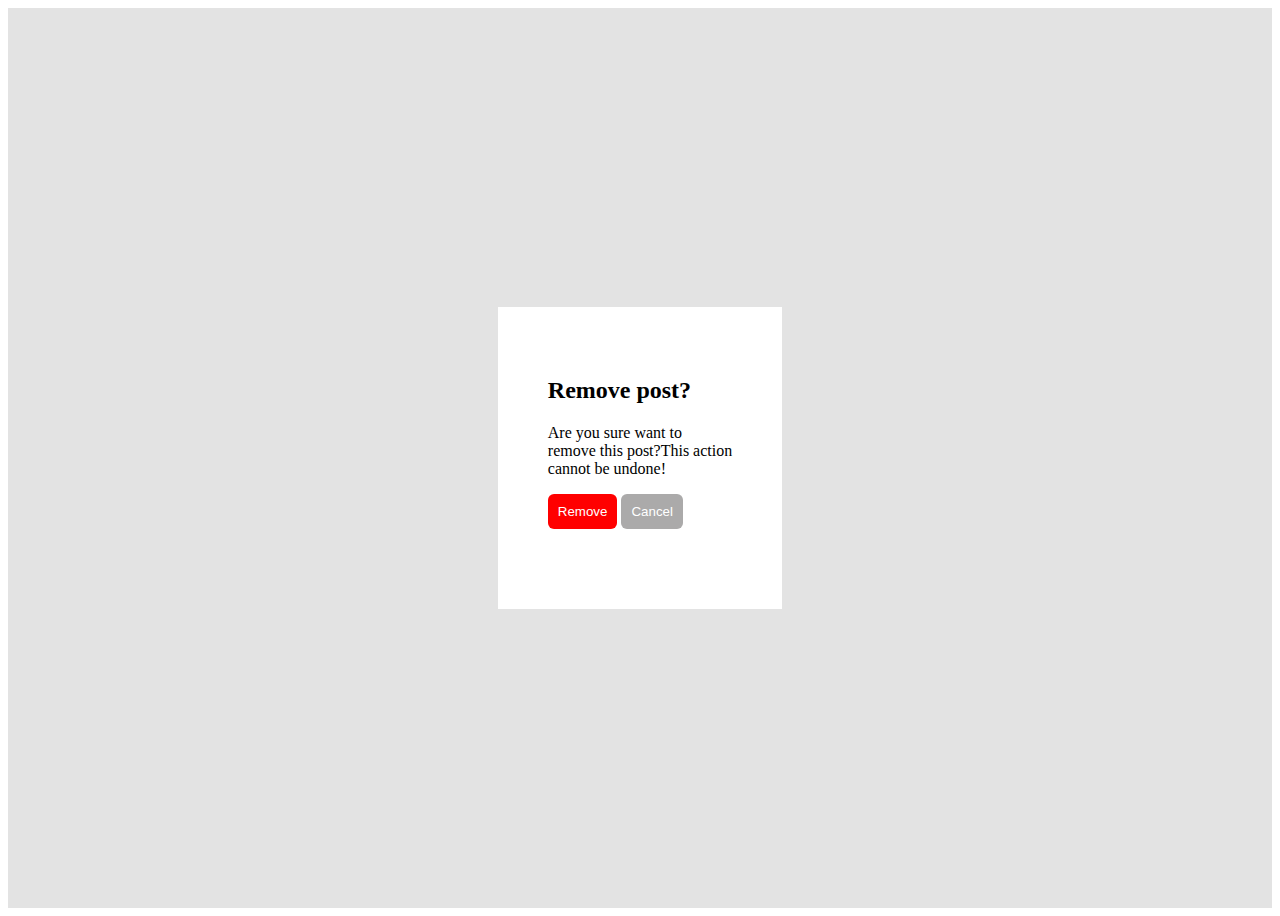
==== Remove post-1/index.html @ 983ef62a "added clear history-1 , registration-1" ====
<!DOCTYPE html>
<html lang="en">
    <head>
        <meta charset="UTF-8" />
        <meta http-equiv="X-UA-Compatible" content="IE=edge" />
        <meta name="viewport" content="width=device-width, initial-scale=1.0" />
        <title>Remove post</title>
        <link rel="stylesheet" href="./style.css" />
    </head>
    <body>
        <div class="main_container">
            <div class="sub-container">
                <h2>Remove post?</h2>
                <p>
                    Are you sure want to <br />remove this post?This action <br />
                    cannot be undone!
                </p>
                <button class="remove">Remove</button>
                <button class="cancel">Cancel</button>
            </div>
        </div>
    </body>
</html>
---- Remove post-1/style.css ----
:root{
    --background: rgb(227, 227, 227);
    --box-shadow : 5px 5px 10px 0 rgb(166, 166, 166);
    --font-family : Verdana, Geneva, Tahoma, sans-serif;
    --transition : all ease-in-out 250ms;
    --content-padding : 50px 30px 70px 40px;
    --main-br : 45px;
}

bodt{
    margin: 0;
    font-family: var(--font-family);
}
.main_container{
    height: 100vh;
    width: 100%;
    display: flex;
    justify-content: center;
    align-items: center;
    background-color: var(--background);
}
.sub-container{
    background-color: white;
    padding: 50px 50px 80px 50px;
}
.sub-container >  button{
    color: white;
    border: none;
    padding: 10px;
    border-radius: 6px;
}
.cancel{
    background-color: rgb(171, 170, 170);
}
.remove{
    background-color: red;
}
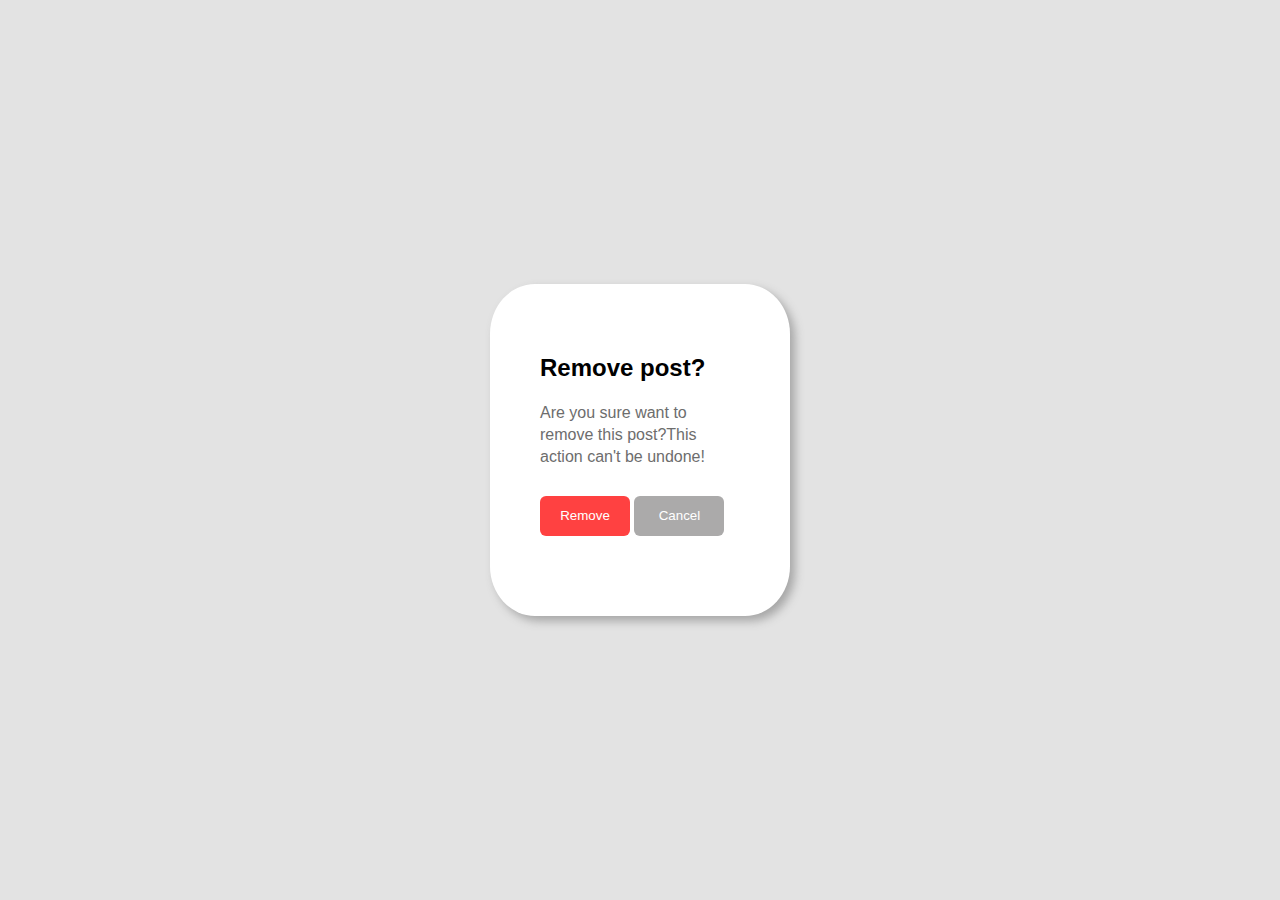
==== commit 3855384e: "Remove post-1 added" ====
--- a/Remove post-1/index.html
+++ b/Remove post-1/index.html
@@ -12,8 +12,8 @@
             <div class="sub-container">
                 <h2>Remove post?</h2>
                 <p>
-                    Are you sure want to <br />remove this post?This action <br />
-                    cannot be undone!
+                    Are you sure want to remove this post?This action 
+                    can't be undone!
                 </p>
                 <button class="remove">Remove</button>
                 <button class="cancel">Cancel</button>
--- a/Remove post-1/style.css
+++ b/Remove post-1/style.css
@@ -8,7 +8,7 @@
     --main-br : 45px;
 }
 
-bodt{
+body{
     margin: 0;
     font-family: var(--font-family);
 }
@@ -19,20 +19,41 @@
     justify-content: center;
     align-items: center;
     background-color: var(--background);
+   
+    
 }
 .sub-container{
     background-color: white;
     padding: 50px 50px 80px 50px;
+    border-radius: 15%;
+    box-shadow: var(--box-shadow);
 }
 .sub-container >  button{
     color: white;
     border: none;
     padding: 10px;
     border-radius: 6px;
+    text-align: center;
+    width: 90px;
+    height: 40px;
+    margin-top: 12px;
+}
+.sub-container > p{
+    color: rgb(109, 109, 109);
+    line-height: 22px;
+    max-width: 200px;
 }
 .cancel{
     background-color: rgb(171, 170, 170);
+    transition: var(--transition);
+}
+.cancel:hover{
+    background-color:rgb(135, 135, 135);
 }
 .remove{
-    background-color: red;
+    background-color: rgba(255, 0, 0, 0.746);
+    transition: var(--transition);
+}
+.remove:hover{
+    background-color: rgb(255, 0, 0);
 }